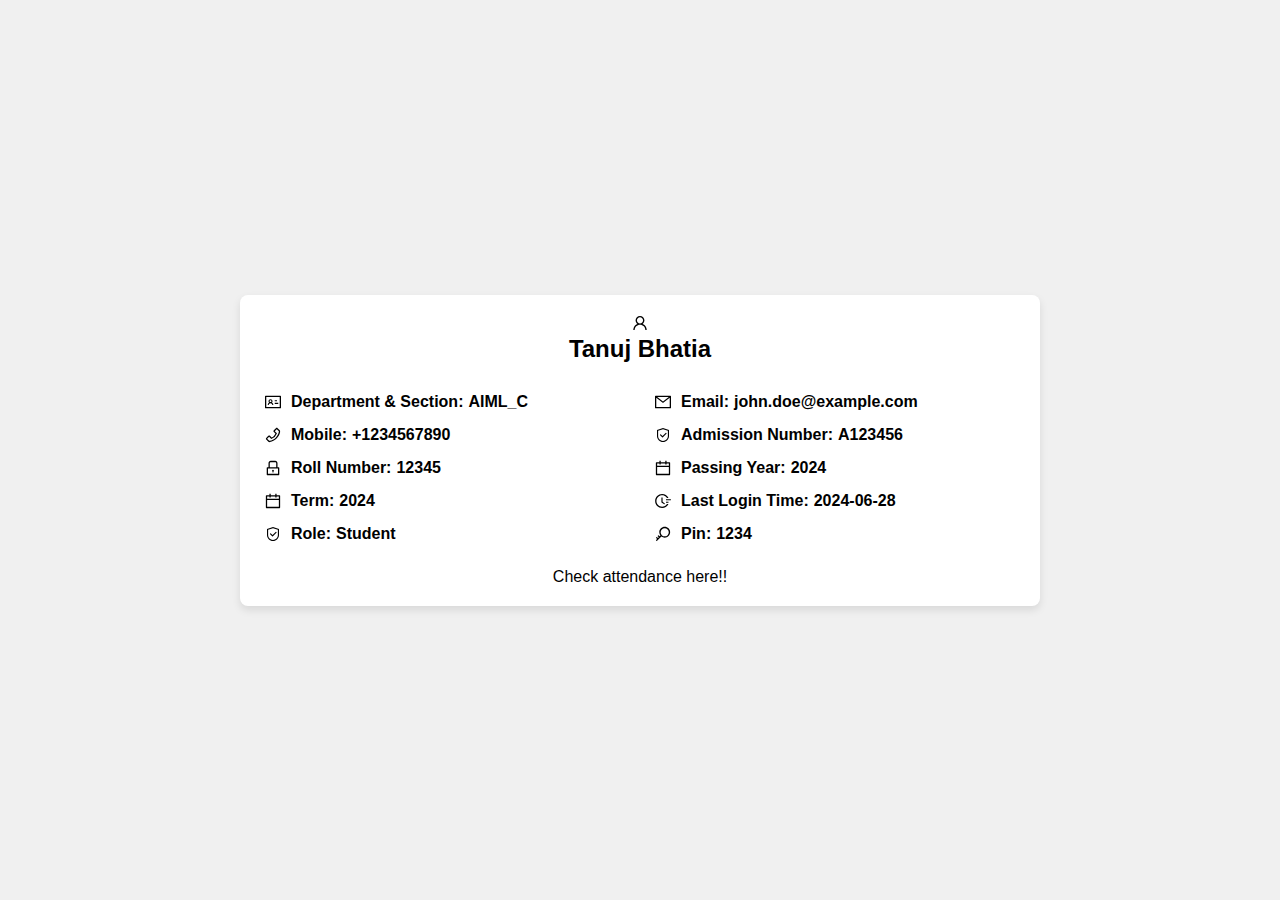
==== profile.html @ df27d0b5 "add profile" ====
<!DOCTYPE html>
<html lang="en">
<head>
    <meta charset="UTF-8">
    <meta name="viewport" content="width=device-width, initial-scale=1.0">
    <title>Profile Page</title>
    <link rel="stylesheet" href="profile.css">
</head>
<body>
    <div class="profile-container">
        <div id="profile"><svg viewBox="64 64 896 896" focusable="false" data-icon="user" width="1em" height="1em" fill="currentColor" aria-hidden="true"><path d="M858.5 763.6a374 374 0 00-80.6-119.5 375.63 375.63 0 00-119.5-80.6c-.4-.2-.8-.3-1.2-.5C719.5 518 760 444.7 760 362c0-137-111-248-248-248S264 225 264 362c0 82.7 40.5 156 102.8 201.1-.4.2-.8.3-1.2.5-44.8 18.9-85 46-119.5 80.6a375.63 375.63 0 00-80.6 119.5A371.7 371.7 0 00136 901.8a8 8 0 008 8.2h60c4.4 0 7.9-3.5 8-7.8 2-77.2 33-149.5 87.8-204.3 56.7-56.7 132-87.9 212.2-87.9s155.5 31.2 212.2 87.9C779 752.7 810 825 812 902.2c.1 4.4 3.6 7.8 8 7.8h60a8 8 0 008-8.2c-1-47.8-10.9-94.3-29.5-138.2zM512 534c-45.9 0-89.1-17.9-121.6-50.4S340 407.9 340 362c0-45.9 17.9-89.1 50.4-121.6S466.1 190 512 190s89.1 17.9 121.6 50.4S684 316.1 684 362c0 45.9-17.9 89.1-50.4 121.6S557.9 534 512 534z"></path></svg></div>
        
        <h2 id="name">Tanuj Bhatia</h2>
        <div class="profile-info">
            <p>
                <svg viewBox="64 64 896 896" focusable="false" data-icon="idcard" width="1em" height="1em" fill="currentColor" aria-hidden="true"><path d="M928 160H96c-17.7 0-32 14.3-32 32v640c0 17.7 14.3 32 32 32h832c17.7 0 32-14.3 32-32V192c0-17.7-14.3-32-32-32zm-40 632H136V232h752v560zM610.3 476h123.4c1.3 0 2.3-3.6 2.3-8v-48c0-4.4-1-8-2.3-8H610.3c-1.3 0-2.3 3.6-2.3 8v48c0 4.4 1 8 2.3 8zm4.8 144h185.7c3.9 0 7.1-3.6 7.1-8v-48c0-4.4-3.2-8-7.1-8H615.1c-3.9 0-7.1 3.6-7.1 8v48c0 4.4 3.2 8 7.1 8zM224 673h43.9c4.2 0 7.6-3.3 7.9-7.5 3.8-50.5 46-90.5 97.2-90.5s93.4 40 97.2 90.5c.3 4.2 3.7 7.5 7.9 7.5H522a8 8 0 008-8.4c-2.8-53.3-32-99.7-74.6-126.1a111.8 111.8 0 0029.1-75.5c0-61.9-49.9-112-111.4-112s-111.4 50.1-111.4 112c0 29.1 11 55.5 29.1 75.5a158.09 158.09 0 00-74.6 126.1c-.4 4.6 3.2 8.4 7.8 8.4zm149-262c28.5 0 51.7 23.3 51.7 52s-23.2 52-51.7 52-51.7-23.3-51.7-52 23.2-52 51.7-52z"></path></svg>
                <span>Department & Section:</span><span id="dept_sec">AIML_C</span>
            </p>
            <p>
                <svg viewBox="64 64 896 896" focusable="false" data-icon="mail" width="1em" height="1em" fill="currentColor" aria-hidden="true"><path d="M928 160H96c-17.7 0-32 14.3-32 32v640c0 17.7 14.3 32 32 32h832c17.7 0 32-14.3 32-32V192c0-17.7-14.3-32-32-32zm-40 110.8V792H136V270.8l-27.6-21.5 39.3-50.5 42.8 33.3h643.1l42.8-33.3 39.3 50.5-27.7 21.5zM833.6 232L512 482 190.4 232l-42.8-33.3-39.3 50.5 27.6 21.5 341.6 265.6a55.99 55.99 0 0068.7 0L888 270.8l27.6-21.5-39.3-50.5-42.7 33.2z"></path></svg>
                <span>Email:</span><span id="mail">john.doe@example.com</span>
            </p>
            <p>
                <svg viewBox="64 64 896 896" focusable="false" data-icon="phone" width="1em" height="1em" fill="currentColor" aria-hidden="true"><path d="M877.1 238.7L770.6 132.3c-13-13-30.4-20.3-48.8-20.3s-35.8 7.2-48.8 20.3L558.3 246.8c-13 13-20.3 30.5-20.3 48.9 0 18.5 7.2 35.8 20.3 48.9l89.6 89.7a405.46 405.46 0 01-86.4 127.3c-36.7 36.9-79.6 66-127.2 86.6l-89.6-89.7c-13-13-30.4-20.3-48.8-20.3a68.2 68.2 0 00-48.8 20.3L132.3 673c-13 13-20.3 30.5-20.3 48.9 0 18.5 7.2 35.8 20.3 48.9l106.4 106.4c22.2 22.2 52.8 34.9 84.2 34.9 6.5 0 12.8-.5 19.2-1.6 132.4-21.8 263.8-92.3 369.9-198.3C818 606 888.4 474.6 910.4 342.1c6.3-37.6-6.3-76.3-33.3-103.4zm-37.6 91.5c-19.5 117.9-82.9 235.5-178.4 331s-213 158.9-330.9 178.4c-14.8 2.5-30-2.5-40.8-13.2L184.9 721.9 295.7 611l119.8 120 .9.9 21.6-8a481.29 481.29 0 00285.7-285.8l8-21.6-120.8-120.7 110.8-110.9 104.5 104.5c10.8 10.8 15.8 26 13.3 40.8z"></path></svg>
                <span>Mobile:</span><span id="mobNo">+1234567890</span>
            </p>
            <p>
                <svg viewBox="0 0 1024 1024" focusable="false" data-icon="safety" width="1em" height="1em" fill="currentColor" aria-hidden="true"><path d="M512 64L128 192v384c0 212.1 171.9 384 384 384s384-171.9 384-384V192L512 64zm312 512c0 172.3-139.7 312-312 312S200 748.3 200 576V246l312-110 312 110v330z"></path><path d="M378.4 475.1a35.91 35.91 0 00-50.9 0 35.91 35.91 0 000 50.9l129.4 129.4 2.1 2.1a33.98 33.98 0 0048.1 0L730.6 434a33.98 33.98 0 000-48.1l-2.8-2.8a33.98 33.98 0 00-48.1 0L483 579.7 378.4 475.1z"></path></svg>
                <span>Admission Number:</span><span id="adminNo">A123456</span>
            </p>
            <p>
                <svg viewBox="64 64 896 896" focusable="false" data-icon="lock" width="1em" height="1em" fill="currentColor" aria-hidden="true"><path d="M832 464h-68V240c0-70.7-57.3-128-128-128H388c-70.7 0-128 57.3-128 128v224h-68c-17.7 0-32 14.3-32 32v384c0 17.7 14.3 32 32 32h640c17.7 0 32-14.3 32-32V496c0-17.7-14.3-32-32-32zM332 240c0-30.9 25.1-56 56-56h248c30.9 0 56 25.1 56 56v224H332V240zm460 600H232V536h560v304zM484 701v53c0 4.4 3.6 8 8 8h40c4.4 0 8-3.6 8-8v-53a48.01 48.01 0 10-56 0z"></path></svg>
                <span>Roll Number:</span><span id="rollNo">12345</span>
            </p>
            <p>
                <svg viewBox="64 64 896 896" focusable="false" data-icon="calendar" width="1em" height="1em" fill="currentColor" aria-hidden="true"><path d="M880 184H712v-64c0-4.4-3.6-8-8-8h-56c-4.4 0-8 3.6-8 8v64H384v-64c0-4.4-3.6-8-8-8h-56c-4.4 0-8 3.6-8 8v64H144c-17.7 0-32 14.3-32 32v664c0 17.7 14.3 32 32 32h736c17.7 0 32-14.3 32-32V216c0-17.7-14.3-32-32-32zm-40 656H184V460h656v380zM184 392V256h128v48c0 4.4 3.6 8 8 8h56c4.4 0 8-3.6 8-8v-48h256v48c0 4.4 3.6 8 8 8h56c4.4 0 8-3.6 8-8v-48h128v136H184z"></path></svg>
                <span>Passing Year:</span><span id="passingYear">2024</span>
            </p>
            <p>
                <svg viewBox="64 64 896 896" focusable="false" data-icon="calendar" width="1em" height="1em" fill="currentColor" aria-hidden="true"><path d="M880 184H712v-64c0-4.4-3.6-8-8-8h-56c-4.4 0-8 3.6-8 8v64H384v-64c0-4.4-3.6-8-8-8h-56c-4.4 0-8 3.6-8 8v64H144c-17.7 0-32 14.3-32 32v664c0 17.7 14.3 32 32 32h736c17.7 0 32-14.3 32-32V216c0-17.7-14.3-32-32-32zm-40 656H184V460h656v380zM184 392V256h128v48c0 4.4 3.6 8 8 8h56c4.4 0 8-3.6 8-8v-48h256v48c0 4.4 3.6 8 8 8h56c4.4 0 8-3.6 8-8v-48h128v136H184z"></path></svg>
                <span>Term:</span><span id="term">2024</span>
            </p>
            <p>
                <svg viewBox="64 64 896 896" focusable="false" data-icon="field-time" width="1em" height="1em" fill="currentColor" aria-hidden="true"><defs><style></style></defs><path d="M945 412H689c-4.4 0-8 3.6-8 8v48c0 4.4 3.6 8 8 8h256c4.4 0 8-3.6 8-8v-48c0-4.4-3.6-8-8-8zM811 548H689c-4.4 0-8 3.6-8 8v48c0 4.4 3.6 8 8 8h122c4.4 0 8-3.6 8-8v-48c0-4.4-3.6-8-8-8zM477.3 322.5H434c-6.2 0-11.2 5-11.2 11.2v248c0 3.6 1.7 6.9 4.6 9l148.9 108.6c5 3.6 12 2.6 15.6-2.4l25.7-35.1v-.1c3.6-5 2.5-12-2.5-15.6l-126.7-91.6V333.7c.1-6.2-5-11.2-11.1-11.2z"></path><path d="M804.8 673.9H747c-5.6 0-10.9 2.9-13.9 7.7a321 321 0 01-44.5 55.7 317.17 317.17 0 01-101.3 68.3c-39.3 16.6-81 25-124 25-43.1 0-84.8-8.4-124-25-37.9-16-72-39-101.3-68.3s-52.3-63.4-68.3-101.3c-16.6-39.2-25-80.9-25-124 0-43.1 8.4-84.7 25-124 16-37.9 39-72 68.3-101.3 29.3-29.3 63.4-52.3 101.3-68.3 39.2-16.6 81-25 124-25 43.1 0 84.8 8.4 124 25 37.9 16 72 39 101.3 68.3a321 321 0 0144.5 55.7c3 4.8 8.3 7.7 13.9 7.7h57.8c6.9 0 11.3-7.2 8.2-13.3-65.2-129.7-197.4-214-345-215.7-216.1-2.7-395.6 174.2-396 390.1C71.6 727.5 246.9 903 463.2 903c149.5 0 283.9-84.6 349.8-215.8a9.18 9.18 0 00-8.2-13.3z"></path></svg>
                <span>Last Login Time:</span><span id="lastLoginTime">2024-06-28</span>
            </p>
            <p>
                <svg viewBox="0 0 1024 1024" focusable="false" data-icon="safety" width="1em" height="1em" fill="currentColor" aria-hidden="true"><path d="M512 64L128 192v384c0 212.1 171.9 384 384 384s384-171.9 384-384V192L512 64zm312 512c0 172.3-139.7 312-312 312S200 748.3 200 576V246l312-110 312 110v330z"></path><path d="M378.4 475.1a35.91 35.91 0 00-50.9 0 35.91 35.91 0 000 50.9l129.4 129.4 2.1 2.1a33.98 33.98 0 0048.1 0L730.6 434a33.98 33.98 0 000-48.1l-2.8-2.8a33.98 33.98 0 00-48.1 0L483 579.7 378.4 475.1z"></path></svg>
                <span>Role:</span><span id="role">Student</span>
            </p>
            <p>
                <svg viewBox="64 64 896 896" focusable="false" data-icon="key" width="1em" height="1em" fill="currentColor" aria-hidden="true"><path d="M608 112c-167.9 0-304 136.1-304 304 0 70.3 23.9 135 63.9 186.5l-41.1 41.1-62.3-62.3a8.15 8.15 0 00-11.4 0l-39.8 39.8a8.15 8.15 0 000 11.4l62.3 62.3-44.9 44.9-62.3-62.3a8.15 8.15 0 00-11.4 0l-39.8 39.8a8.15 8.15 0 000 11.4l62.3 62.3-65.3 65.3a8.03 8.03 0 000 11.3l42.3 42.3c3.1 3.1 8.2 3.1 11.3 0l253.6-253.6A304.06 304.06 0 00608 720c167.9 0 304-136.1 304-304S775.9 112 608 112zm161.2 465.2C726.2 620.3 668.9 644 608 644c-60.9 0-118.2-23.7-161.2-66.8-43.1-43-66.8-100.3-66.8-161.2 0-60.9 23.7-118.2 66.8-161.2 43-43.1 100.3-66.8 161.2-66.8 60.9 0 118.2 23.7 161.2 66.8 43.1 43 66.8 100.3 66.8 161.2 0 60.9-23.7 118.2-66.8 161.2z"></path></svg>
                <span>Pin:</span><span id="pin">1234</span>
            </p>
            
        </div>
        <div class="chart">
            <a href="chart.html">Check attendance here!!</a>
        </div>
    </div>
    <script src="profile.js"></script>    
</body>
</html>
---- profile.css ----
/* Reset default margin and padding */
* {
    margin: 0;
    padding: 0;
    box-sizing: border-box;
}

body {
    font-family: Arial, sans-serif;
    background-color: #f0f0f0;
    display: flex;
    justify-content: center;
    align-items: center;
    height: 100vh;
    margin: 0;
}

.profile-container {
    background-color: #fff;
    padding: 20px 25px;
    border-radius: 8px;
    box-shadow: 0 4px 8px rgba(0, 0, 0, 0.1);
    width: 90%;
    max-width: 800px;
}
#profile{
    border-radius: 50%;
    text-align: center;
}
h2 {
    text-align: center;
    color: #000;
    margin-bottom: 30px;
}

/* div{
    border-radius: 50%;
    background-color: #555;
} */

.profile-info {
    display: flex;
    flex-wrap: wrap;
    justify-content: space-between;
}

.profile-info p {
    width: 48%;
    margin-bottom: 15px;
    display: flex;
    align-items: center;
}

.profile-info p svg {
    margin-right: 10px;
    fill: #000;
}

.profile-info p span {
    font-weight: bold;
    color: #000;
    margin-right: 5px;
}

.profile-info p span.value {
    font-weight: normal;
    color: #555;
}

/* Responsive adjustments */
@media screen and (max-width: 480px) {
    .profile-container {
        padding: 15px;
        max-width: 100%;
    }

    .profile-info p {
        width: 100%;
    }
}
.chart {
    text-align: center;
    margin-top: 10px;
  }
  
  .chart a {
    color: #000;
    text-decoration: none;
  }
  
  .chart a:hover {
    text-decoration: underline;
  }

body {
    min-width: 300px;
}
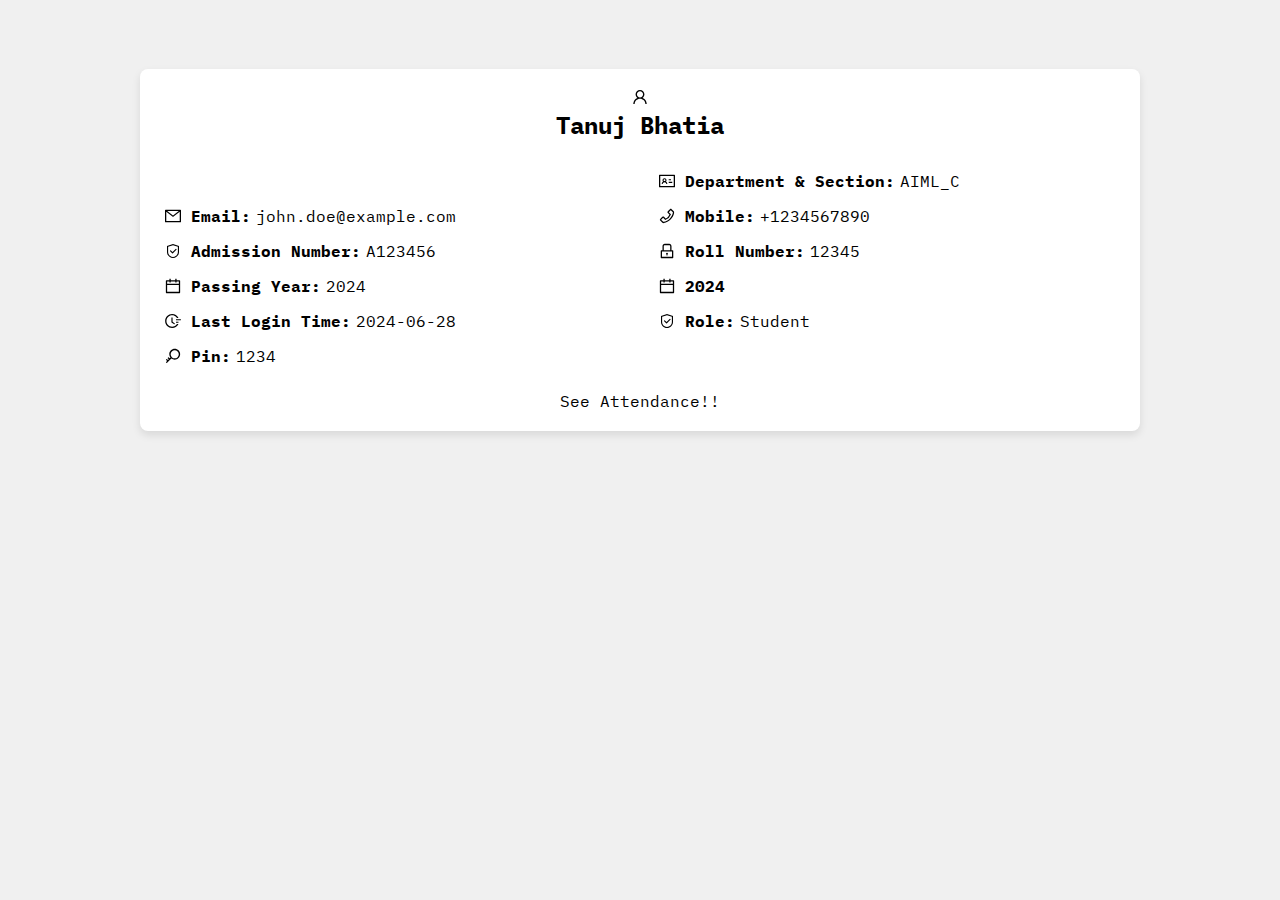
==== commit 1a76dd1b: "change welcome msg" ====
--- a/profile.html
+++ b/profile.html
@@ -1,63 +1,144 @@
 <!DOCTYPE html>
 <html lang="en">
+
 <head>
     <meta charset="UTF-8">
     <meta name="viewport" content="width=device-width, initial-scale=1.0">
     <title>Profile Page</title>
     <link rel="stylesheet" href="profile.css">
+    <link rel="preconnect" href="https://fonts.googleapis.com">
+    <link rel="preconnect" href="https://fonts.gstatic.com" crossorigin>
+    <link
+        href="https://fonts.googleapis.com/css2?family=IBM+Plex+Mono:wght@500&family=Signika+Negative:wght@300..700&display=swap"
+        rel="stylesheet">
 </head>
+
 <body>
     <div class="profile-container">
-        <div id="profile"><svg viewBox="64 64 896 896" focusable="false" data-icon="user" width="1em" height="1em" fill="currentColor" aria-hidden="true"><path d="M858.5 763.6a374 374 0 00-80.6-119.5 375.63 375.63 0 00-119.5-80.6c-.4-.2-.8-.3-1.2-.5C719.5 518 760 444.7 760 362c0-137-111-248-248-248S264 225 264 362c0 82.7 40.5 156 102.8 201.1-.4.2-.8.3-1.2.5-44.8 18.9-85 46-119.5 80.6a375.63 375.63 0 00-80.6 119.5A371.7 371.7 0 00136 901.8a8 8 0 008 8.2h60c4.4 0 7.9-3.5 8-7.8 2-77.2 33-149.5 87.8-204.3 56.7-56.7 132-87.9 212.2-87.9s155.5 31.2 212.2 87.9C779 752.7 810 825 812 902.2c.1 4.4 3.6 7.8 8 7.8h60a8 8 0 008-8.2c-1-47.8-10.9-94.3-29.5-138.2zM512 534c-45.9 0-89.1-17.9-121.6-50.4S340 407.9 340 362c0-45.9 17.9-89.1 50.4-121.6S466.1 190 512 190s89.1 17.9 121.6 50.4S684 316.1 684 362c0 45.9-17.9 89.1-50.4 121.6S557.9 534 512 534z"></path></svg></div>
-        
+        <div id="profile"><svg viewBox="64 64 896 896" focusable="false" data-icon="user" width="1em" height="1em"
+                fill="currentColor" aria-hidden="true">
+                <path
+                    d="M858.5 763.6a374 374 0 00-80.6-119.5 375.63 375.63 0 00-119.5-80.6c-.4-.2-.8-.3-1.2-.5C719.5 518 760 444.7 760 362c0-137-111-248-248-248S264 225 264 362c0 82.7 40.5 156 102.8 201.1-.4.2-.8.3-1.2.5-44.8 18.9-85 46-119.5 80.6a375.63 375.63 0 00-80.6 119.5A371.7 371.7 0 00136 901.8a8 8 0 008 8.2h60c4.4 0 7.9-3.5 8-7.8 2-77.2 33-149.5 87.8-204.3 56.7-56.7 132-87.9 212.2-87.9s155.5 31.2 212.2 87.9C779 752.7 810 825 812 902.2c.1 4.4 3.6 7.8 8 7.8h60a8 8 0 008-8.2c-1-47.8-10.9-94.3-29.5-138.2zM512 534c-45.9 0-89.1-17.9-121.6-50.4S340 407.9 340 362c0-45.9 17.9-89.1 50.4-121.6S466.1 190 512 190s89.1 17.9 121.6 50.4S684 316.1 684 362c0 45.9-17.9 89.1-50.4 121.6S557.9 534 512 534z">
+                </path>
+            </svg></div>
+
         <h2 id="name">Tanuj Bhatia</h2>
         <div class="profile-info">
+            <p id="msg"></p>
             <p>
-                <svg viewBox="64 64 896 896" focusable="false" data-icon="idcard" width="1em" height="1em" fill="currentColor" aria-hidden="true"><path d="M928 160H96c-17.7 0-32 14.3-32 32v640c0 17.7 14.3 32 32 32h832c17.7 0 32-14.3 32-32V192c0-17.7-14.3-32-32-32zm-40 632H136V232h752v560zM610.3 476h123.4c1.3 0 2.3-3.6 2.3-8v-48c0-4.4-1-8-2.3-8H610.3c-1.3 0-2.3 3.6-2.3 8v48c0 4.4 1 8 2.3 8zm4.8 144h185.7c3.9 0 7.1-3.6 7.1-8v-48c0-4.4-3.2-8-7.1-8H615.1c-3.9 0-7.1 3.6-7.1 8v48c0 4.4 3.2 8 7.1 8zM224 673h43.9c4.2 0 7.6-3.3 7.9-7.5 3.8-50.5 46-90.5 97.2-90.5s93.4 40 97.2 90.5c.3 4.2 3.7 7.5 7.9 7.5H522a8 8 0 008-8.4c-2.8-53.3-32-99.7-74.6-126.1a111.8 111.8 0 0029.1-75.5c0-61.9-49.9-112-111.4-112s-111.4 50.1-111.4 112c0 29.1 11 55.5 29.1 75.5a158.09 158.09 0 00-74.6 126.1c-.4 4.6 3.2 8.4 7.8 8.4zm149-262c28.5 0 51.7 23.3 51.7 52s-23.2 52-51.7 52-51.7-23.3-51.7-52 23.2-52 51.7-52z"></path></svg>
-                <span>Department & Section:</span><span id="dept_sec">AIML_C</span>
+                <svg viewBox="64 64 896 896" focusable="false" data-icon="idcard" width="1em" height="1em"
+                    fill="currentColor" aria-hidden="true">
+                    <path
+                        d="M928 160H96c-17.7 0-32 14.3-32 32v640c0 17.7 14.3 32 32 32h832c17.7 0 32-14.3 32-32V192c0-17.7-14.3-32-32-32zm-40 632H136V232h752v560zM610.3 476h123.4c1.3 0 2.3-3.6 2.3-8v-48c0-4.4-1-8-2.3-8H610.3c-1.3 0-2.3 3.6-2.3 8v48c0 4.4 1 8 2.3 8zm4.8 144h185.7c3.9 0 7.1-3.6 7.1-8v-48c0-4.4-3.2-8-7.1-8H615.1c-3.9 0-7.1 3.6-7.1 8v48c0 4.4 3.2 8 7.1 8zM224 673h43.9c4.2 0 7.6-3.3 7.9-7.5 3.8-50.5 46-90.5 97.2-90.5s93.4 40 97.2 90.5c.3 4.2 3.7 7.5 7.9 7.5H522a8 8 0 008-8.4c-2.8-53.3-32-99.7-74.6-126.1a111.8 111.8 0 0029.1-75.5c0-61.9-49.9-112-111.4-112s-111.4 50.1-111.4 112c0 29.1 11 55.5 29.1 75.5a158.09 158.09 0 00-74.6 126.1c-.4 4.6 3.2 8.4 7.8 8.4zm149-262c28.5 0 51.7 23.3 51.7 52s-23.2 52-51.7 52-51.7-23.3-51.7-52 23.2-52 51.7-52z">
+                    </path>
+                </svg>
+                <span class="normal">Department & Section:</span><span id="dept_sec">AIML_C</span>
             </p>
             <p>
-                <svg viewBox="64 64 896 896" focusable="false" data-icon="mail" width="1em" height="1em" fill="currentColor" aria-hidden="true"><path d="M928 160H96c-17.7 0-32 14.3-32 32v640c0 17.7 14.3 32 32 32h832c17.7 0 32-14.3 32-32V192c0-17.7-14.3-32-32-32zm-40 110.8V792H136V270.8l-27.6-21.5 39.3-50.5 42.8 33.3h643.1l42.8-33.3 39.3 50.5-27.7 21.5zM833.6 232L512 482 190.4 232l-42.8-33.3-39.3 50.5 27.6 21.5 341.6 265.6a55.99 55.99 0 0068.7 0L888 270.8l27.6-21.5-39.3-50.5-42.7 33.2z"></path></svg>
-                <span>Email:</span><span id="mail">john.doe@example.com</span>
+                <svg viewBox="64 64 896 896" focusable="false" data-icon="mail" width="1em" height="1em"
+                    fill="currentColor" aria-hidden="true">
+                    <path
+                        d="M928 160H96c-17.7 0-32 14.3-32 32v640c0 17.7 14.3 32 32 32h832c17.7 0 32-14.3 32-32V192c0-17.7-14.3-32-32-32zm-40 110.8V792H136V270.8l-27.6-21.5 39.3-50.5 42.8 33.3h643.1l42.8-33.3 39.3 50.5-27.7 21.5zM833.6 232L512 482 190.4 232l-42.8-33.3-39.3 50.5 27.6 21.5 341.6 265.6a55.99 55.99 0 0068.7 0L888 270.8l27.6-21.5-39.3-50.5-42.7 33.2z">
+                    </path>
+                </svg>
+                <span class="normal">Email:</span><span id="mail">john.doe@example.com</span>
             </p>
             <p>
-                <svg viewBox="64 64 896 896" focusable="false" data-icon="phone" width="1em" height="1em" fill="currentColor" aria-hidden="true"><path d="M877.1 238.7L770.6 132.3c-13-13-30.4-20.3-48.8-20.3s-35.8 7.2-48.8 20.3L558.3 246.8c-13 13-20.3 30.5-20.3 48.9 0 18.5 7.2 35.8 20.3 48.9l89.6 89.7a405.46 405.46 0 01-86.4 127.3c-36.7 36.9-79.6 66-127.2 86.6l-89.6-89.7c-13-13-30.4-20.3-48.8-20.3a68.2 68.2 0 00-48.8 20.3L132.3 673c-13 13-20.3 30.5-20.3 48.9 0 18.5 7.2 35.8 20.3 48.9l106.4 106.4c22.2 22.2 52.8 34.9 84.2 34.9 6.5 0 12.8-.5 19.2-1.6 132.4-21.8 263.8-92.3 369.9-198.3C818 606 888.4 474.6 910.4 342.1c6.3-37.6-6.3-76.3-33.3-103.4zm-37.6 91.5c-19.5 117.9-82.9 235.5-178.4 331s-213 158.9-330.9 178.4c-14.8 2.5-30-2.5-40.8-13.2L184.9 721.9 295.7 611l119.8 120 .9.9 21.6-8a481.29 481.29 0 00285.7-285.8l8-21.6-120.8-120.7 110.8-110.9 104.5 104.5c10.8 10.8 15.8 26 13.3 40.8z"></path></svg>
-                <span>Mobile:</span><span id="mobNo">+1234567890</span>
+                <svg viewBox="64 64 896 896" focusable="false" data-icon="phone" width="1em" height="1em"
+                    fill="currentColor" aria-hidden="true">
+                    <path
+                        d="M877.1 238.7L770.6 132.3c-13-13-30.4-20.3-48.8-20.3s-35.8 7.2-48.8 20.3L558.3 246.8c-13 13-20.3 30.5-20.3 48.9 0 18.5 7.2 35.8 20.3 48.9l89.6 89.7a405.46 405.46 0 01-86.4 127.3c-36.7 36.9-79.6 66-127.2 86.6l-89.6-89.7c-13-13-30.4-20.3-48.8-20.3a68.2 68.2 0 00-48.8 20.3L132.3 673c-13 13-20.3 30.5-20.3 48.9 0 18.5 7.2 35.8 20.3 48.9l106.4 106.4c22.2 22.2 52.8 34.9 84.2 34.9 6.5 0 12.8-.5 19.2-1.6 132.4-21.8 263.8-92.3 369.9-198.3C818 606 888.4 474.6 910.4 342.1c6.3-37.6-6.3-76.3-33.3-103.4zm-37.6 91.5c-19.5 117.9-82.9 235.5-178.4 331s-213 158.9-330.9 178.4c-14.8 2.5-30-2.5-40.8-13.2L184.9 721.9 295.7 611l119.8 120 .9.9 21.6-8a481.29 481.29 0 00285.7-285.8l8-21.6-120.8-120.7 110.8-110.9 104.5 104.5c10.8 10.8 15.8 26 13.3 40.8z">
+                    </path>
+                </svg>
+                <span class="normal">Mobile:</span><span id="mobNo">+1234567890</span>
             </p>
             <p>
-                <svg viewBox="0 0 1024 1024" focusable="false" data-icon="safety" width="1em" height="1em" fill="currentColor" aria-hidden="true"><path d="M512 64L128 192v384c0 212.1 171.9 384 384 384s384-171.9 384-384V192L512 64zm312 512c0 172.3-139.7 312-312 312S200 748.3 200 576V246l312-110 312 110v330z"></path><path d="M378.4 475.1a35.91 35.91 0 00-50.9 0 35.91 35.91 0 000 50.9l129.4 129.4 2.1 2.1a33.98 33.98 0 0048.1 0L730.6 434a33.98 33.98 0 000-48.1l-2.8-2.8a33.98 33.98 0 00-48.1 0L483 579.7 378.4 475.1z"></path></svg>
-                <span>Admission Number:</span><span id="adminNo">A123456</span>
+                <svg viewBox="0 0 1024 1024" focusable="false" data-icon="safety" width="1em" height="1em"
+                    fill="currentColor" aria-hidden="true">
+                    <path
+                        d="M512 64L128 192v384c0 212.1 171.9 384 384 384s384-171.9 384-384V192L512 64zm312 512c0 172.3-139.7 312-312 312S200 748.3 200 576V246l312-110 312 110v330z">
+                    </path>
+                    <path
+                        d="M378.4 475.1a35.91 35.91 0 00-50.9 0 35.91 35.91 0 000 50.9l129.4 129.4 2.1 2.1a33.98 33.98 0 0048.1 0L730.6 434a33.98 33.98 0 000-48.1l-2.8-2.8a33.98 33.98 0 00-48.1 0L483 579.7 378.4 475.1z">
+                    </path>
+                </svg>
+                <span class="normal">Admission Number:</span><span id="adminNo">A123456</span>
             </p>
             <p>
-                <svg viewBox="64 64 896 896" focusable="false" data-icon="lock" width="1em" height="1em" fill="currentColor" aria-hidden="true"><path d="M832 464h-68V240c0-70.7-57.3-128-128-128H388c-70.7 0-128 57.3-128 128v224h-68c-17.7 0-32 14.3-32 32v384c0 17.7 14.3 32 32 32h640c17.7 0 32-14.3 32-32V496c0-17.7-14.3-32-32-32zM332 240c0-30.9 25.1-56 56-56h248c30.9 0 56 25.1 56 56v224H332V240zm460 600H232V536h560v304zM484 701v53c0 4.4 3.6 8 8 8h40c4.4 0 8-3.6 8-8v-53a48.01 48.01 0 10-56 0z"></path></svg>
-                <span>Roll Number:</span><span id="rollNo">12345</span>
+                <svg viewBox="64 64 896 896" focusable="false" data-icon="lock" width="1em" height="1em"
+                    fill="currentColor" aria-hidden="true">
+                    <path
+                        d="M832 464h-68V240c0-70.7-57.3-128-128-128H388c-70.7 0-128 57.3-128 128v224h-68c-17.7 0-32 14.3-32 32v384c0 17.7 14.3 32 32 32h640c17.7 0 32-14.3 32-32V496c0-17.7-14.3-32-32-32zM332 240c0-30.9 25.1-56 56-56h248c30.9 0 56 25.1 56 56v224H332V240zm460 600H232V536h560v304zM484 701v53c0 4.4 3.6 8 8 8h40c4.4 0 8-3.6 8-8v-53a48.01 48.01 0 10-56 0z">
+                    </path>
+                </svg>
+                <span class="normal">Roll Number:</span><span id="rollNo">12345</span>
             </p>
             <p>
-                <svg viewBox="64 64 896 896" focusable="false" data-icon="calendar" width="1em" height="1em" fill="currentColor" aria-hidden="true"><path d="M880 184H712v-64c0-4.4-3.6-8-8-8h-56c-4.4 0-8 3.6-8 8v64H384v-64c0-4.4-3.6-8-8-8h-56c-4.4 0-8 3.6-8 8v64H144c-17.7 0-32 14.3-32 32v664c0 17.7 14.3 32 32 32h736c17.7 0 32-14.3 32-32V216c0-17.7-14.3-32-32-32zm-40 656H184V460h656v380zM184 392V256h128v48c0 4.4 3.6 8 8 8h56c4.4 0 8-3.6 8-8v-48h256v48c0 4.4 3.6 8 8 8h56c4.4 0 8-3.6 8-8v-48h128v136H184z"></path></svg>
-                <span>Passing Year:</span><span id="passingYear">2024</span>
+                <svg viewBox="64 64 896 896" focusable="false" data-icon="calendar" width="1em" height="1em"
+                    fill="currentColor" aria-hidden="true">
+                    <path
+                        d="M880 184H712v-64c0-4.4-3.6-8-8-8h-56c-4.4 0-8 3.6-8 8v64H384v-64c0-4.4-3.6-8-8-8h-56c-4.4 0-8 3.6-8 8v64H144c-17.7 0-32 14.3-32 32v664c0 17.7 14.3 32 32 32h736c17.7 0 32-14.3 32-32V216c0-17.7-14.3-32-32-32zm-40 656H184V460h656v380zM184 392V256h128v48c0 4.4 3.6 8 8 8h56c4.4 0 8-3.6 8-8v-48h256v48c0 4.4 3.6 8 8 8h56c4.4 0 8-3.6 8-8v-48h128v136H184z">
+                    </path>
+                </svg>
+                <span class="normal">Passing Year:</span><span id="passingYear">2024</span>
             </p>
             <p>
-                <svg viewBox="64 64 896 896" focusable="false" data-icon="calendar" width="1em" height="1em" fill="currentColor" aria-hidden="true"><path d="M880 184H712v-64c0-4.4-3.6-8-8-8h-56c-4.4 0-8 3.6-8 8v64H384v-64c0-4.4-3.6-8-8-8h-56c-4.4 0-8 3.6-8 8v64H144c-17.7 0-32 14.3-32 32v664c0 17.7 14.3 32 32 32h736c17.7 0 32-14.3 32-32V216c0-17.7-14.3-32-32-32zm-40 656H184V460h656v380zM184 392V256h128v48c0 4.4 3.6 8 8 8h56c4.4 0 8-3.6 8-8v-48h256v48c0 4.4 3.6 8 8 8h56c4.4 0 8-3.6 8-8v-48h128v136H184z"></path></svg>
-                <span>Term:</span><span id="term">2024</span>
+                <svg viewBox="64 64 896 896" focusable="false" data-icon="calendar" width="1em" height="1em"
+                    fill="currentColor" aria-hidden="true">
+                    <path
+                        d="M880 184H712v-64c0-4.4-3.6-8-8-8h-56c-4.4 0-8 3.6-8 8v64H384v-64c0-4.4-3.6-8-8-8h-56c-4.4 0-8 3.6-8 8v64H144c-17.7 0-32 14.3-32 32v664c0 17.7 14.3 32 32 32h736c17.7 0 32-14.3 32-32V216c0-17.7-14.3-32-32-32zm-40 656H184V460h656v380zM184 392V256h128v48c0 4.4 3.6 8 8 8h56c4.4 0 8-3.6 8-8v-48h256v48c0 4.4 3.6 8 8 8h56c4.4 0 8-3.6 8-8v-48h128v136H184z">
+                    </path>
+                </svg>
+                <span class="normal" id="term">2024</span>
             </p>
             <p>
-                <svg viewBox="64 64 896 896" focusable="false" data-icon="field-time" width="1em" height="1em" fill="currentColor" aria-hidden="true"><defs><style></style></defs><path d="M945 412H689c-4.4 0-8 3.6-8 8v48c0 4.4 3.6 8 8 8h256c4.4 0 8-3.6 8-8v-48c0-4.4-3.6-8-8-8zM811 548H689c-4.4 0-8 3.6-8 8v48c0 4.4 3.6 8 8 8h122c4.4 0 8-3.6 8-8v-48c0-4.4-3.6-8-8-8zM477.3 322.5H434c-6.2 0-11.2 5-11.2 11.2v248c0 3.6 1.7 6.9 4.6 9l148.9 108.6c5 3.6 12 2.6 15.6-2.4l25.7-35.1v-.1c3.6-5 2.5-12-2.5-15.6l-126.7-91.6V333.7c.1-6.2-5-11.2-11.1-11.2z"></path><path d="M804.8 673.9H747c-5.6 0-10.9 2.9-13.9 7.7a321 321 0 01-44.5 55.7 317.17 317.17 0 01-101.3 68.3c-39.3 16.6-81 25-124 25-43.1 0-84.8-8.4-124-25-37.9-16-72-39-101.3-68.3s-52.3-63.4-68.3-101.3c-16.6-39.2-25-80.9-25-124 0-43.1 8.4-84.7 25-124 16-37.9 39-72 68.3-101.3 29.3-29.3 63.4-52.3 101.3-68.3 39.2-16.6 81-25 124-25 43.1 0 84.8 8.4 124 25 37.9 16 72 39 101.3 68.3a321 321 0 0144.5 55.7c3 4.8 8.3 7.7 13.9 7.7h57.8c6.9 0 11.3-7.2 8.2-13.3-65.2-129.7-197.4-214-345-215.7-216.1-2.7-395.6 174.2-396 390.1C71.6 727.5 246.9 903 463.2 903c149.5 0 283.9-84.6 349.8-215.8a9.18 9.18 0 00-8.2-13.3z"></path></svg>
-                <span>Last Login Time:</span><span id="lastLoginTime">2024-06-28</span>
+                <svg viewBox="64 64 896 896" focusable="false" data-icon="field-time" width="1em" height="1em"
+                    fill="currentColor" aria-hidden="true">
+                    <defs>
+                        <style></style>
+                    </defs>
+                    <path
+                        d="M945 412H689c-4.4 0-8 3.6-8 8v48c0 4.4 3.6 8 8 8h256c4.4 0 8-3.6 8-8v-48c0-4.4-3.6-8-8-8zM811 548H689c-4.4 0-8 3.6-8 8v48c0 4.4 3.6 8 8 8h122c4.4 0 8-3.6 8-8v-48c0-4.4-3.6-8-8-8zM477.3 322.5H434c-6.2 0-11.2 5-11.2 11.2v248c0 3.6 1.7 6.9 4.6 9l148.9 108.6c5 3.6 12 2.6 15.6-2.4l25.7-35.1v-.1c3.6-5 2.5-12-2.5-15.6l-126.7-91.6V333.7c.1-6.2-5-11.2-11.1-11.2z">
+                    </path>
+                    <path
+                        d="M804.8 673.9H747c-5.6 0-10.9 2.9-13.9 7.7a321 321 0 01-44.5 55.7 317.17 317.17 0 01-101.3 68.3c-39.3 16.6-81 25-124 25-43.1 0-84.8-8.4-124-25-37.9-16-72-39-101.3-68.3s-52.3-63.4-68.3-101.3c-16.6-39.2-25-80.9-25-124 0-43.1 8.4-84.7 25-124 16-37.9 39-72 68.3-101.3 29.3-29.3 63.4-52.3 101.3-68.3 39.2-16.6 81-25 124-25 43.1 0 84.8 8.4 124 25 37.9 16 72 39 101.3 68.3a321 321 0 0144.5 55.7c3 4.8 8.3 7.7 13.9 7.7h57.8c6.9 0 11.3-7.2 8.2-13.3-65.2-129.7-197.4-214-345-215.7-216.1-2.7-395.6 174.2-396 390.1C71.6 727.5 246.9 903 463.2 903c149.5 0 283.9-84.6 349.8-215.8a9.18 9.18 0 00-8.2-13.3z">
+                    </path>
+                </svg>
+                <span class="normal">Last Login Time:</span><span id="lastLoginTime">2024-06-28</span>
             </p>
             <p>
-                <svg viewBox="0 0 1024 1024" focusable="false" data-icon="safety" width="1em" height="1em" fill="currentColor" aria-hidden="true"><path d="M512 64L128 192v384c0 212.1 171.9 384 384 384s384-171.9 384-384V192L512 64zm312 512c0 172.3-139.7 312-312 312S200 748.3 200 576V246l312-110 312 110v330z"></path><path d="M378.4 475.1a35.91 35.91 0 00-50.9 0 35.91 35.91 0 000 50.9l129.4 129.4 2.1 2.1a33.98 33.98 0 0048.1 0L730.6 434a33.98 33.98 0 000-48.1l-2.8-2.8a33.98 33.98 0 00-48.1 0L483 579.7 378.4 475.1z"></path></svg>
-                <span>Role:</span><span id="role">Student</span>
+                <svg viewBox="0 0 1024 1024" focusable="false" data-icon="safety" width="1em" height="1em"
+                    fill="currentColor" aria-hidden="true">
+                    <path
+                        d="M512 64L128 192v384c0 212.1 171.9 384 384 384s384-171.9 384-384V192L512 64zm312 512c0 172.3-139.7 312-312 312S200 748.3 200 576V246l312-110 312 110v330z">
+                    </path>
+                    <path
+                        d="M378.4 475.1a35.91 35.91 0 00-50.9 0 35.91 35.91 0 000 50.9l129.4 129.4 2.1 2.1a33.98 33.98 0 0048.1 0L730.6 434a33.98 33.98 0 000-48.1l-2.8-2.8a33.98 33.98 0 00-48.1 0L483 579.7 378.4 475.1z">
+                    </path>
+                </svg>
+                <span class="normal">Role:</span><span id="role">Student</span>
             </p>
             <p>
-                <svg viewBox="64 64 896 896" focusable="false" data-icon="key" width="1em" height="1em" fill="currentColor" aria-hidden="true"><path d="M608 112c-167.9 0-304 136.1-304 304 0 70.3 23.9 135 63.9 186.5l-41.1 41.1-62.3-62.3a8.15 8.15 0 00-11.4 0l-39.8 39.8a8.15 8.15 0 000 11.4l62.3 62.3-44.9 44.9-62.3-62.3a8.15 8.15 0 00-11.4 0l-39.8 39.8a8.15 8.15 0 000 11.4l62.3 62.3-65.3 65.3a8.03 8.03 0 000 11.3l42.3 42.3c3.1 3.1 8.2 3.1 11.3 0l253.6-253.6A304.06 304.06 0 00608 720c167.9 0 304-136.1 304-304S775.9 112 608 112zm161.2 465.2C726.2 620.3 668.9 644 608 644c-60.9 0-118.2-23.7-161.2-66.8-43.1-43-66.8-100.3-66.8-161.2 0-60.9 23.7-118.2 66.8-161.2 43-43.1 100.3-66.8 161.2-66.8 60.9 0 118.2 23.7 161.2 66.8 43.1 43 66.8 100.3 66.8 161.2 0 60.9-23.7 118.2-66.8 161.2z"></path></svg>
-                <span>Pin:</span><span id="pin">1234</span>
+                <svg viewBox="64 64 896 896" focusable="false" data-icon="key" width="1em" height="1em"
+                    fill="currentColor" aria-hidden="true">
+                    <path
+                        d="M608 112c-167.9 0-304 136.1-304 304 0 70.3 23.9 135 63.9 186.5l-41.1 41.1-62.3-62.3a8.15 8.15 0 00-11.4 0l-39.8 39.8a8.15 8.15 0 000 11.4l62.3 62.3-44.9 44.9-62.3-62.3a8.15 8.15 0 00-11.4 0l-39.8 39.8a8.15 8.15 0 000 11.4l62.3 62.3-65.3 65.3a8.03 8.03 0 000 11.3l42.3 42.3c3.1 3.1 8.2 3.1 11.3 0l253.6-253.6A304.06 304.06 0 00608 720c167.9 0 304-136.1 304-304S775.9 112 608 112zm161.2 465.2C726.2 620.3 668.9 644 608 644c-60.9 0-118.2-23.7-161.2-66.8-43.1-43-66.8-100.3-66.8-161.2 0-60.9 23.7-118.2 66.8-161.2 43-43.1 100.3-66.8 161.2-66.8 60.9 0 118.2 23.7 161.2 66.8 43.1 43 66.8 100.3 66.8 161.2 0 60.9-23.7 118.2-66.8 161.2z">
+                    </path>
+                </svg>
+                <span class="normal">Pin:</span><span id="pin">1234</span>
             </p>
-            
+
         </div>
         <div class="chart">
-            <a href="chart.html">Check attendance here!!</a>
+            <a href="chart.html">See Attendance!!</a>
         </div>
+        <!-- <div class="input-container">
+            <input type="text" placeholder="Edit PIN">
+            <button class="tick-button">&#10004;</button>
+            <button class="cross-button">&#10006;</button>
+        </div>-->
     </div>
-    <script src="profile.js"></script>    
+    <script src="profile.js"></script>
 </body>
-</html>
+
+</html>--- a/profile.css
+++ b/profile.css
@@ -7,22 +7,27 @@
 }
 
 body {
-    font-family: Arial, sans-serif;
+    font-family: "IBM Plex Mono", monospace;
     background-color: #f0f0f0;
     display: flex;
     justify-content: center;
     align-items: center;
-    height: 100vh;
+    height: 500px;
     margin: 0;
+}
+.normal{
+    text-decoration: none;
+    font-weight: bold;
 }
 
 .profile-container {
+    font-family: "IBM Plex Mono", monospace;
     background-color: #fff;
     padding: 20px 25px;
     border-radius: 8px;
     box-shadow: 0 4px 8px rgba(0, 0, 0, 0.1);
     width: 90%;
-    max-width: 800px;
+    max-width: 1000px;
 }
 #profile{
     border-radius: 50%;
@@ -58,7 +63,6 @@
 }
 
 .profile-info p span {
-    font-weight: bold;
     color: #000;
     margin-right: 5px;
 }
@@ -94,5 +98,41 @@
   }
 
 body {
-    min-width: 300px;
+    min-width: 350px;
 }
+
+
+
+.input-container {
+    display: flex;
+    align-items: center;
+    border: 1px solid #ccc;
+    border-radius: 10px; /* Added border-radius for rounded corners */
+    width: 160px;
+}
+
+.input-container input {
+    padding: 5px;
+    font-size: 16px;
+    border: none;
+    border-radius: 11px;
+    width: 100px;
+}
+
+.input-container button {
+    background-color: transparent;
+    border: none;
+    /* border: 1px solid #ccc; /* Added border to buttons */
+    border-radius: 5px;
+    font-size: 20px;
+    margin-left: 10px;
+    cursor: pointer;
+}
+
+.tick-button {
+    color: green;
+}
+
+.cross-button {
+    color: red;
+}